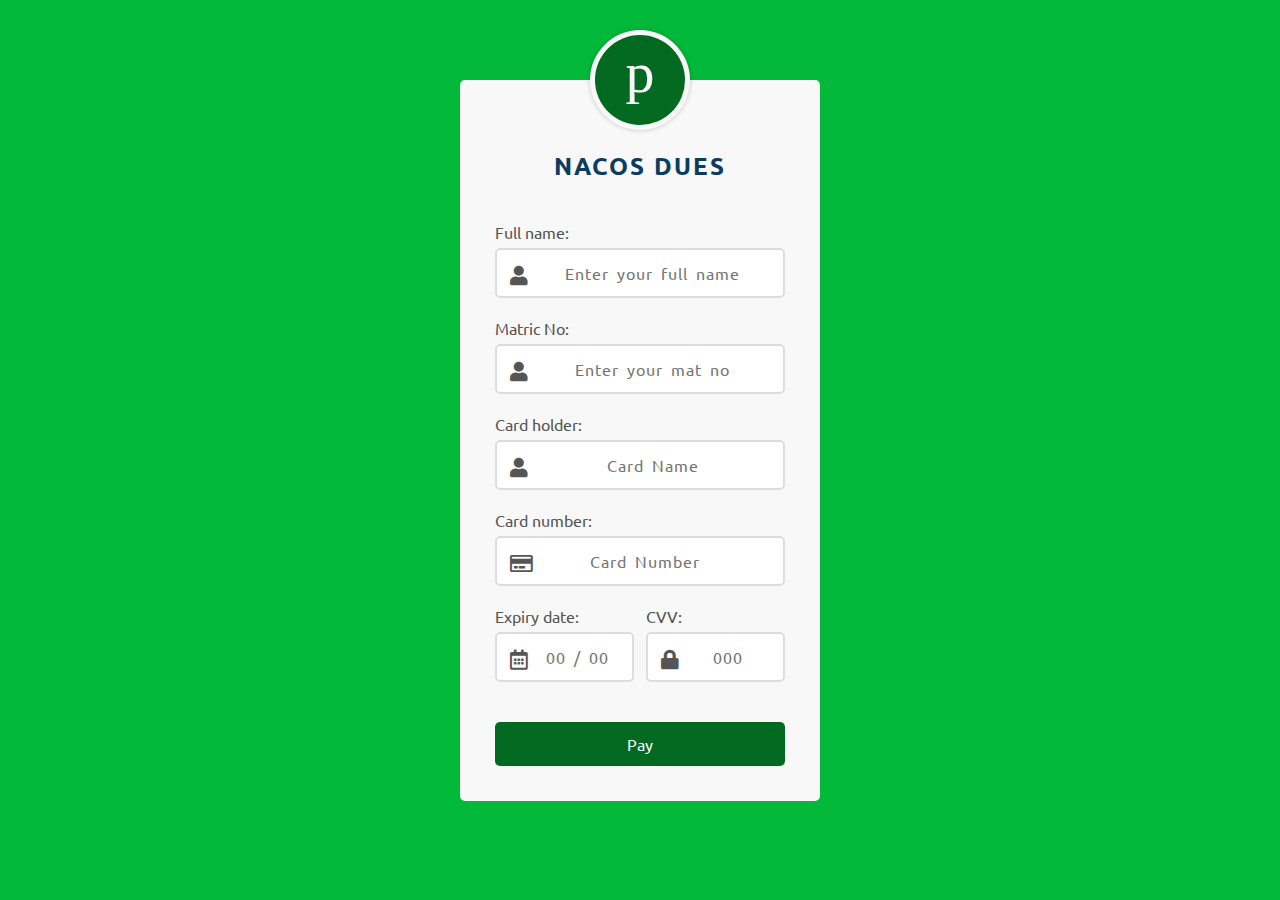
==== public/index.html @ c8a9d483 "fix" ====
<!DOCTYPE html>
<html lang="en">
<head>
    <meta charset="UTF-8">
    <meta name="viewport" content="width=device-width, initial-scale=1.0">
    <title>Payment Gateway</title>
    <link rel="stylesheet" href="https://use.fontawesome.com/releases/v5.4.2/css/all.css">
    
</head>
<body>
    <div class="wrapper">
        <div class="payment">
            <div class="payment-logo">
                <p>p</p>
            </div>
            <h2>NACOS DUES</h2>
            <div class="form">
                <div class="card space icon-relative">
                    <label class="label">Full name:</label>
                    <input type="text" class="input" placeholder="Enter your full name">
                    <i class="fas fa-user"></i>
                </div>
                <div class="card space icon-relative">
                    <label class="label">Matric No:</label>
                    <input type="text" class="input" placeholder="Enter your mat no">
                    <i class="fas fa-user"></i>
                </div>
                <div class="card space icon-relative">
                    <label class="label">Card holder:</label>
                    <input type="text" class="input" placeholder="Card Name">
                    <i class="fas fa-user"></i>
                </div>
                <div class="card space icon-relative">
                    <label class="label">Card number:</label>
                    <input type="number" class="input" data-mask="0000 0000 0000 0000" placeholder="Card Number">
                    <i class="far fa-credit-card"></i>
                </div>
                <div class="card-grp space">
                    <div class="card-item icon-relative">
                        <label class="label">Expiry date:</label>
                        <input type="text" name="expiry-data" class="input" placeholder="00 / 00">
                        <i class="far fa-calendar-alt"></i>
                    </div>
                    <div class="card-item icon-relative">
                        <label class="label">CVV:</label>
                        <input type="password" class="input" data-mask="000" placeholder="000">
                        <i class="fas fa-lock"></i>
                    </div>
                </div>
                <div class="btn" onclick="processPayment()">Pay</div>
            </div>
        </div>
    </div>
    <style>@import url('https://fonts.googleapis.com/css?family=Baloo+Bhaijaan|Ubuntu');

        * {
          margin: 0;
          padding: 0;
          box-sizing: border-box;
          font-family: 'Ubuntu', sans-serif;
        }
        
        body {
          background: #03b93a;
          margin: 0 10px;
        }
        
        .payment {
          background: #f8f8f8;
          max-width: 360px;
          margin: 80px auto;
          height: auto;
          padding: 35px;
          padding-top: 70px;
          border-radius: 5px;
          position: relative;
        }
        
        .payment h2 {
          text-align: center;
          letter-spacing: 2px;
          margin-bottom: 40px;
          color: #0d3c61;
        }
        
        .form .label {
          display: block;
          color: #555555;
          margin-bottom: 6px;
        }
        
        .input {
          padding: 13px 0px 13px 25px;
          width: 100%;
          text-align: center;
          border: 2px solid #dddddd;
          border-radius: 5px;
          letter-spacing: 1px;
          word-spacing: 3px;
          outline: none;
          font-size: 16px;
          color: #555555;
        }
        
        .card-grp {
          display: flex;
          justify-content: space-between;
        }
        
        .card-item {
          width: 48%;
        }
        
        .space {
          margin-bottom: 20px;
        }
        
        .icon-relative {
          position: relative;
        }
        
        .icon-relative .fas,
        .icon-relative .far {
          position: absolute;
          bottom: 12px;
          left: 15px;
          font-size: 20px;
          color: #555555;
        }
        
        .btn {
          margin-top: 40px;
          background: #026921;
          padding: 12px;
          text-align: center;
          color: #f8f8f8;
          border-radius: 5px;
          cursor: pointer;
        }
        
        .payment-logo {
          position: absolute;
          top: -50px;
          left: 50%;
          transform: translateX(-50%);
          width: 100px;
          height: 100px;
          background: #f8f8f8;
          border-radius: 50%;
          box-shadow: 0 0 5px rgba(0,0,0,0.2);
          text-align: center;
          line-height: 85px;
        }
        
        .payment-logo:before {
          content: "";
          position: absolute;
          top: 5px;
          left: 5px;
          width: 90px;
          height: 90px;
          background: #026921;
          border-radius: 50%;
        }
        
        .payment-logo p {
          position: relative;
          color: #f8f8f8;
          font-family: 'Baloo Bhaijaan', cursive;
          font-size: 58px;
        }
        
        @media screen and (max-width: 420px) {
          .card-grp {
            flex-direction: column;
          }
          .card-item {
            width: 100%;
            margin-bottom: 20px;
          }
          .btn {
            margin-top: 20px;
          }
        }
        </style>
        <script>function processPayment() {
            window.location.href = 'success.html';
        }
        </script>
</body>
</html>
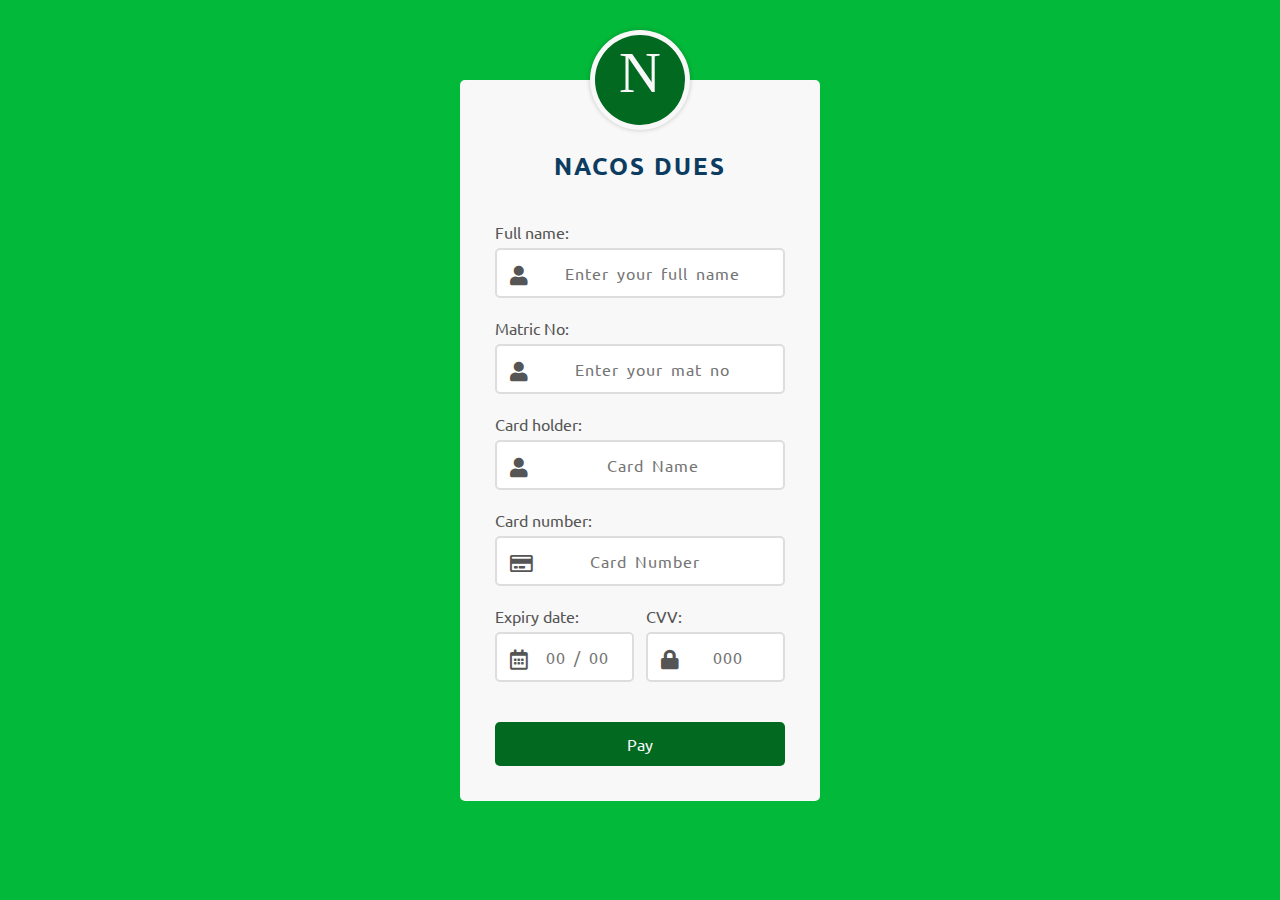
==== commit e2572fbe: "fix" ====
--- a/public/index.html
+++ b/public/index.html
@@ -11,7 +11,7 @@
     <div class="wrapper">
         <div class="payment">
             <div class="payment-logo">
-                <p>p</p>
+                <p>N</p>
             </div>
             <h2>NACOS DUES</h2>
             <div class="form">
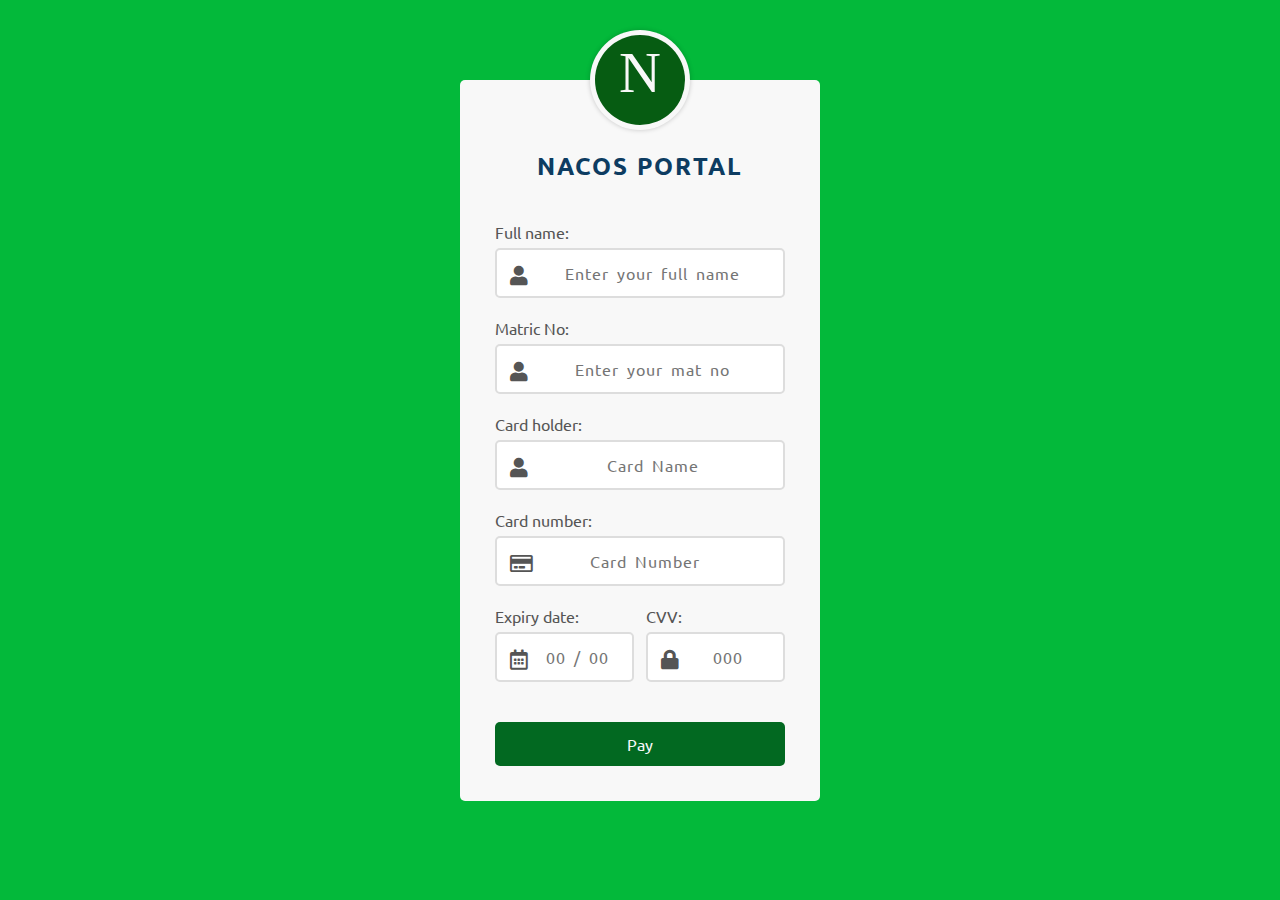
==== commit f395785f: "fix" ====
--- a/public/index.html
+++ b/public/index.html
@@ -13,7 +13,7 @@
             <div class="payment-logo">
                 <p>N</p>
             </div>
-            <h2>NACOS DUES</h2>
+            <h2>NACOS PORTAL</h2>
             <div class="form">
                 <div class="card space icon-relative">
                     <label class="label">Full name:</label>
@@ -159,7 +159,7 @@
           left: 5px;
           width: 90px;
           height: 90px;
-          background: #026921;
+          background: #065c12;
           border-radius: 50%;
         }
         
